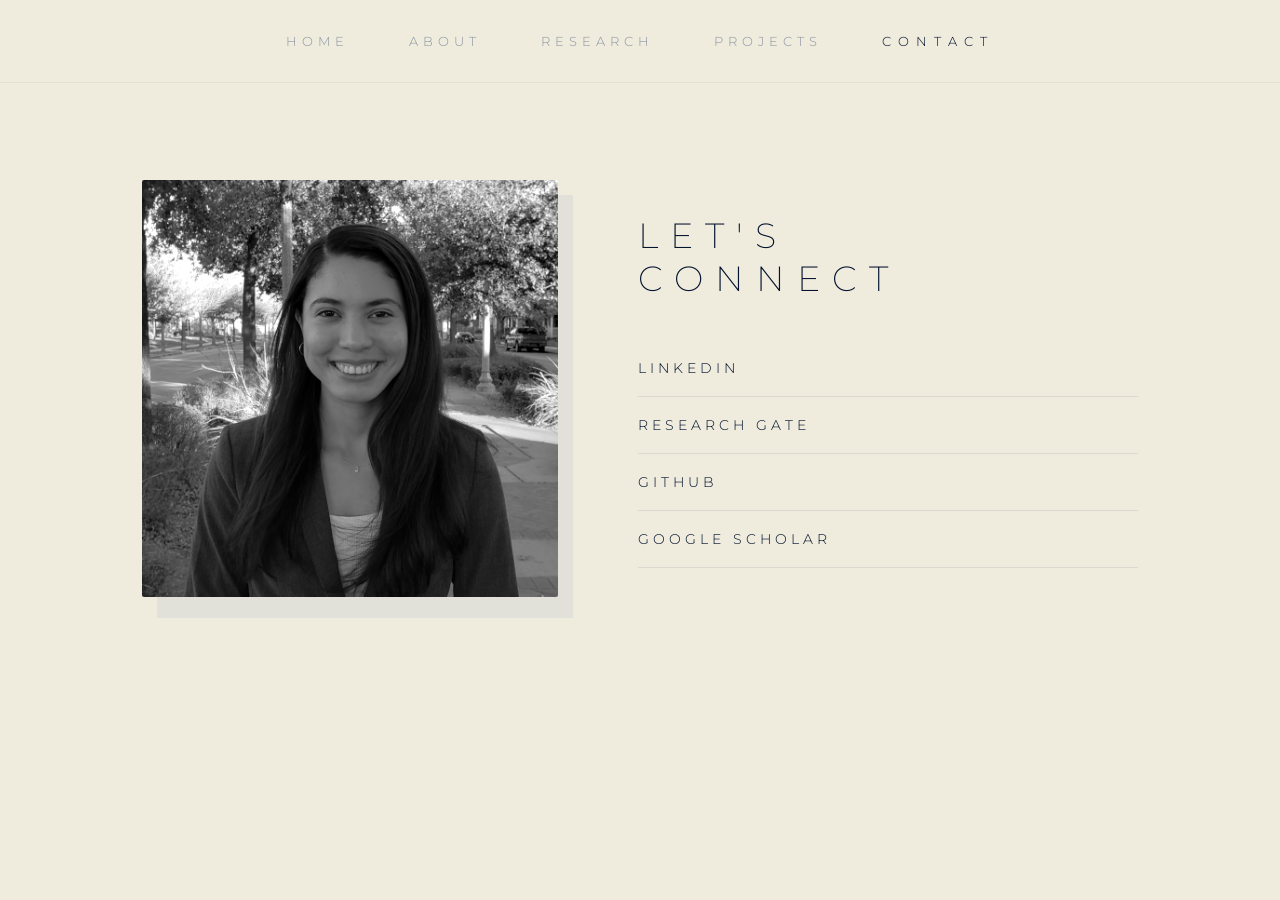
==== contact.html @ b2b3af59 "add contact page" ====
<!DOCTYPE html>
<html lang="en">
<head>
    <meta charset="UTF-8">
    <meta name="viewport" content="width=device-width, initial-scale=1.0">
    <title>Contact | Jessica Souza</title>
    <link href="https://fonts.googleapis.com/css2?family=Montserrat:wght@200;300;400&family=Nunito:wght@300;400&family=Playfair+Display:ital,wght@1,400&display=swap" rel="stylesheet">
    <link rel="stylesheet" href="contact.css">
</head>
<body class="contact-page">

    <div class="atmospheric-glow"></div>

    <nav class="sticky-nav">
        <ul class="nav-links">
            <li><a href="index.html">Home</a></li>
            <li><a href="about.html">About</a></li>
            <li><a href="research.html">Research</a></li>
            <li><a href="projects.html">Projects</a></li>
            <li><a href="contact.html" class="active">Contact</a></li>
        </ul>
    </nav>

    <main class="contact-container">
        <div class="contact-grid">
            
            <div class="contact-photo-area">
                <div class="photo-wrapper">
                    <img src="images/profile_header.jpg" alt="Jessica Souza" class="contact-img">
                    <div class="accent-box"></div> </div>
            </div>

        <div class="contact-links-area">
            <h2 class="contact-title">Let's <br><span>Connect</span></h2>
    

                <ul class="social-list">
                    <li><a href="https://www.linkedin.com/in/jessicacssouza/" target="_blank">LinkedIn <span class="link-line"></span></a></li>
                    <li><a href="https://www.researchgate.net/profile/Jessica-Souza-36" target="_blank">Research Gate <span class="link-line"></span></a></li>
                    <li><a href="https://github.com/cssjessica" target="_blank">GitHub <span class="link-line"></span></a></li>
                    <li><a href="https://scholar.google.com/citations?user=Fhsyyk0AAAAJ&hl=en" target="_blank">Google Scholar <span class="link-line"></span></a></li>
                </ul>
            </div>
        </div>
    </main>

    <script>
        window.addEventListener('scroll', () => {
            const nav = document.querySelector('.sticky-nav');
            if (window.scrollY > 50) {
                nav.classList.add('scrolled');
            } else {
                nav.classList.remove('scrolled');
            }
        });
    </script>
</body>
</html>
</body>
</html>
---- contact.css ----
/* 1. RESET & GLOBAL BASE (Matching the About Page feel) */
.contact-page, .contact-page * {
    margin: 0;
    padding: 0;
    box-sizing: border-box;
}

.contact-page {
    background-color: #F0ECDD; /* Cream Base */
    color: #23354D; /* Consistent Navy */
    font-family: 'Nunito', sans-serif;
    min-height: 100vh;
    overflow-x: hidden;
}

/* 2. NAVIGATION BAR (The Horizon Style) */
.contact-page .sticky-nav {
    position: fixed;
    top: 0; 
    width: 100%;
    padding: 30px 0;
    background: rgba(240, 236, 221, 0.96);
    backdrop-filter: blur(15px);
    z-index: 1000;
    border-bottom: 1px solid rgba(2, 18, 47, 0.05);
    transition: all 0.4s ease;
}

.contact-page .nav-links {
    display: flex;
    justify-content: center;
    list-style: none;
    gap: 60px;
}

.contact-page .nav-links a {
    font-family: 'Montserrat', sans-serif;
    text-decoration: none;
    color: #495B7D;
    font-size: 0.8rem;
    font-weight: 300;
    letter-spacing: 5px;
    text-transform: uppercase;
    opacity: 0.6;
    transition: 0.4s;
    position: relative;
}

.contact-page .nav-links a:hover, 
.contact-page .nav-links a.active {
    color: #02122F;
    opacity: 1;
    letter-spacing: 7px;
}

/* 3. LAYOUT CONTAINER */
.contact-container {
    max-width: 1200px;
    margin: 0 auto;
    padding: 180px 8% 100px 8%;
}

.contact-grid {
    display: flex;
    justify-content: space-between;
    align-items: center;
    gap: 80px;
}

/* 4. THE PHOTO (Left Side) */
.contact-photo-area {
    flex: 1;
}

.photo-wrapper {
    position: relative;
    width: 100%;
}

.contact-img {
    width: 100%;
    filter: grayscale(100%) contrast(105%);
    border-radius: 2px;
    position: relative;
    z-index: 2;
}

.accent-box {
    position: absolute;
    bottom: -15px;
    right: -15px;
    width: 100%;
    height: 100%;
    background-color: #8BA3C5; /* Your Light Blue */
    z-index: 1;
    opacity: 0.15;
}

/* 5. THE CONTENT (Right Side) */
.contact-links-area {
    flex: 1.2;
}

.contact-title {
    font-family: 'Montserrat', sans-serif;
    font-weight: 200;
    font-size: 2.2rem;
    letter-spacing: 12px;
    text-transform: uppercase;
    margin-bottom: 40px;
    color: #02122F;
}

/* Mirroring the About Page Bio Style Exactly */
.contact-intro {
    font-family: 'Nunito', sans-serif;
    font-weight: 300;
    font-size: 1.15rem;      
    line-height: 2.5;        /* The Poetic Spacing */
    letter-spacing: 0.5px;
    color: #23354D;          /* Consistent Navy */
    margin-bottom: 50px;
    max-width: 550px;        
}

/* The Exact About Page Highlight Style */
.contact-intro em {
    font-family: 'Nunito', sans-serif; /* Back to the clean font */
    font-style: italic;               /* Standard Italic */
    font-weight: 300;                 /* Same weight as surrounding text */
    color: #23354D;                   /* Same color as surrounding text */
    letter-spacing: normal;
}

/* 6. SOCIAL LINKS (Clean & Refined) */
.social-list {
    list-style: none;
    margin-top: 40px;
}

.social-list li {
    border-bottom: 1px solid rgba(35, 53, 77, 0.1);
}

.social-list a {
    display: flex;
    justify-content: space-between;
    padding: 20px 0;
    text-decoration: none;
    color: #02122F;
    font-family: 'Montserrat', sans-serif;
    font-size: 0.85rem;
    font-weight: 300;
    letter-spacing: 4px;
    text-transform: uppercase;
    transition: 0.4s ease;
}

.social-list a:hover {
    color: #8BA3C5;
    padding-left: 10px;
}

/* 7. SCROLL STATE (The "Life" in the Nav) */
.contact-page .sticky-nav.scrolled {
    padding: 15px 0;
    background: rgba(240, 236, 221, 0.99);
}

/* MOBILE RESPONSIVENESS */
@media (max-width: 900px) {
    .contact-grid { flex-direction: column; text-align: center; }
    .contact-intro { margin-left: auto; margin-right: auto; }
}
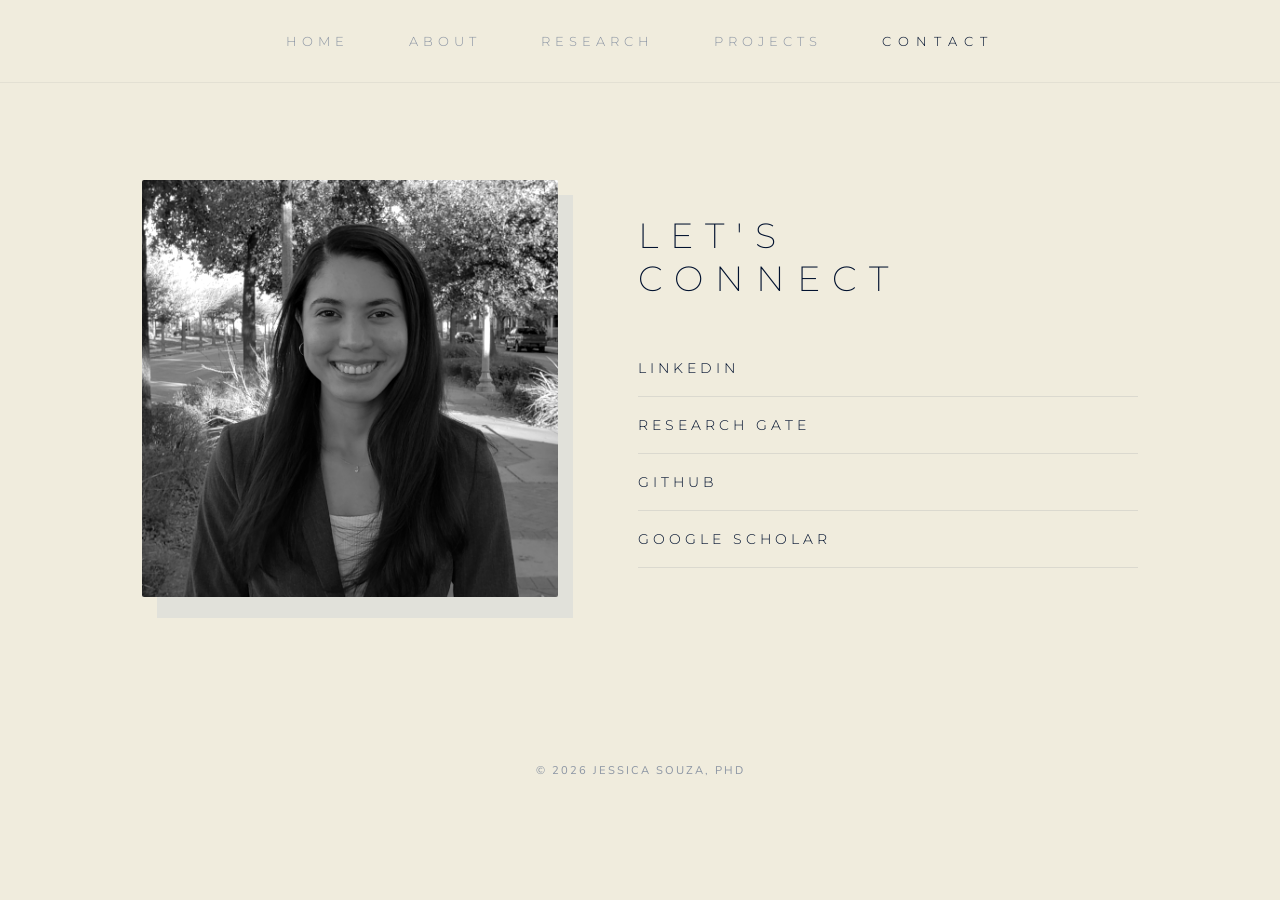
==== commit dbbf3fdf: "add footer to contact page" ====
--- a/contact.html
+++ b/contact.html
@@ -44,6 +44,10 @@
         </div>
     </main>
 
+    <footer class="research-footer">
+        <p>&copy; 2026 Jessica Souza, PhD</p>
+    </footer>
+
     <script>
         window.addEventListener('scroll', () => {
             const nav = document.querySelector('.sticky-nav');
--- a/contact.css
+++ b/contact.css
@@ -171,4 +171,7 @@
 @media (max-width: 900px) {
     .contact-grid { flex-direction: column; text-align: center; }
     .contact-intro { margin-left: auto; margin-right: auto; }
-}+}
+
+
+.research-footer { text-align: center; padding: 60px 0; font-size: 0.7rem; color: #495B7D; letter-spacing: 2px; opacity: 0.6; text-transform: uppercase; }
